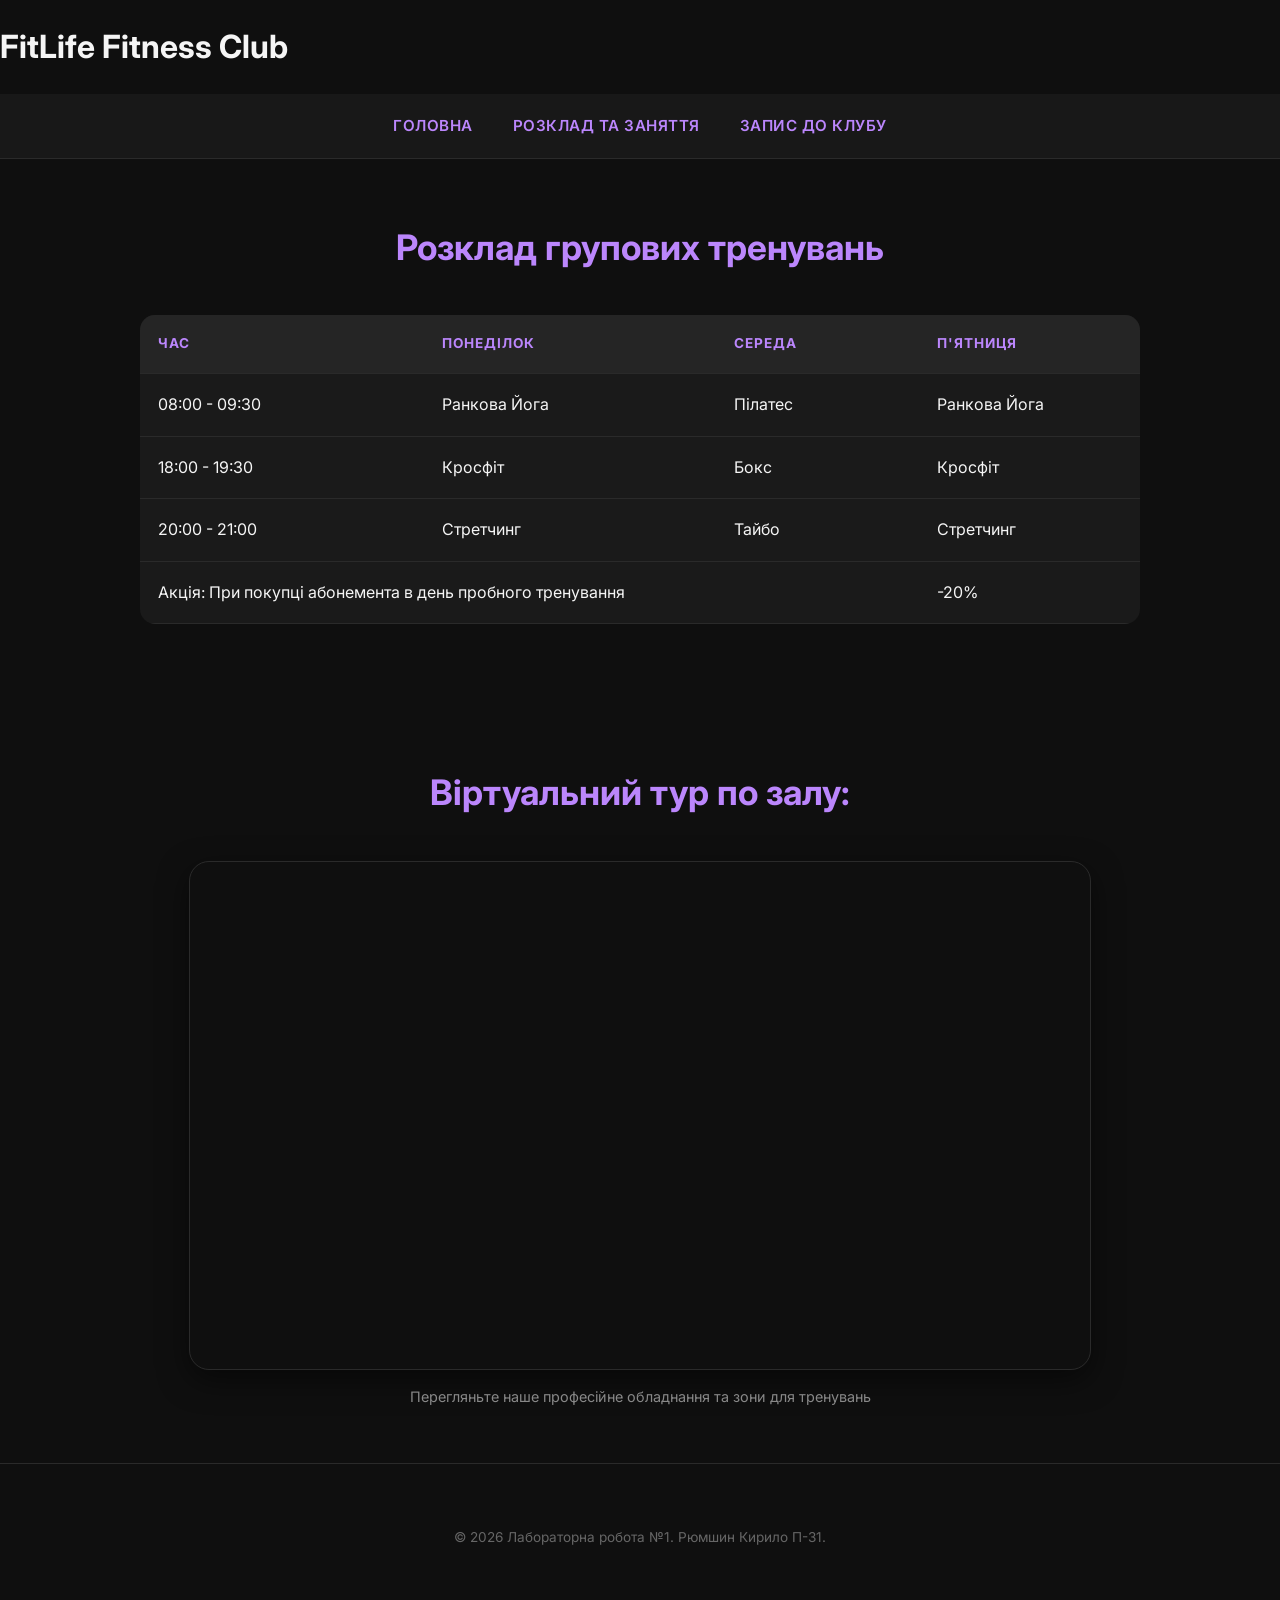
==== catalog.html @ debfa004 "Initial commit" ====
<!DOCTYPE html>
<html lang="uk">
  <head>
    <meta charset="UTF-8" />
    <meta name="viewport" content="width=device-width, initial-scale=1.0" />
    <meta
      name="description"
      content="Розклад тренувань у FitLife: йога, кросфіт, бокс та силові заняття."
    />
    <title>Розклад занять — FitLife</title>
    <link rel="stylesheet" href="styles.css" />
  </head>
  <body>
    <header>
      <h1>FitLife Fitness Club</h1>
    </header>

    <nav>
      <ul>
        <li><a href="index.html">Головна</a></li>
        <li><a href="catalog.html">Розклад та заняття</a></li>
        <li><a href="contact.html">Запис до клубу</a></li>
      </ul>
    </nav>

    <main>
      <section>
        <h2>Розклад групових тренувань</h2>
        <table class="price-table">
          <thead>
            <tr>
              <th>Час</th>
              <th>Понеділок</th>
              <th>Середа</th>
              <th>П'ятниця</th>
            </tr>
          </thead>
          <tbody>
            <tr>
              <td>08:00 - 09:30</td>
              <td>Ранкова Йога</td>
              <td>Пілатес</td>
              <td>Ранкова Йога</td>
            </tr>
            <tr>
              <td>18:00 - 19:30</td>
              <td>Кросфіт</td>
              <td>Бокс</td>
              <td>Кросфіт</td>
            </tr>
            <tr>
              <td>20:00 - 21:00</td>
              <td>Стретчинг</td>
              <td>Тайбо</td>
              <td>Стретчинг</td>
            </tr>
          </tbody>
          <tfoot>
            <tr>
              <td colspan="3">
                Акція: При покупці абонемента в день пробного тренування
              </td>
              <td>-20%</td>
            </tr>
          </tfoot>
        </table>
      </section>

      <section style="text-align: center; padding: 40px 20px">
        <h2>Віртуальний тур по залу:</h2>
        <div
          style="
            max-width: 900px;
            margin: 0 auto;
            border-radius: 20px;
            overflow: hidden;
            border: 1px solid #2a2a2a;
            box-shadow: 0 10px 30px rgba(0, 0, 0, 0.5);
          "
        >
          <iframe
            width="100%"
            height="500"
            src="https://www.youtube.com/embed/egmqsOqlBVE?mute=1&showinfo=0&rel=0"
            title="Fierce Gym Virtual Tour"
            frameborder="0"
            allow="accelerometer; autoplay; clipboard-write; encrypted-media; gyroscope; picture-in-picture"
            allowfullscreen
          >
          </iframe>
        </div>
        <p style="color: #888; margin-top: 15px; font-size: 0.9rem">
          Перегляньте наше професійне обладнання та зони для тренувань
        </p>
      </section>
    </main>

    <footer>
      <p>© 2026 Лабораторна робота №1. Рюмшин Кирило П-31.</p>
    </footer>
  </body>
</html>
---- styles.css ----
@import url("https://fonts.googleapis.com/css2?family=Inter:wght@300;400;600;700&display=swap");

body {
  margin: 0;
  padding: 0;
  font-family: "Inter", -apple-system, BlinkMacSystemFont, sans-serif;
  background-color: #0f0f0f;
  color: #f5f5f5;
  line-height: 1.6;
  -webkit-font-smoothing: antialiased;
}

nav {
  background: rgba(26, 26, 26, 0.95);
  padding: 1.2rem;
  position: sticky;
  top: 0;
  z-index: 1000;
  border-bottom: 1px solid #2a2a2a;
  backdrop-filter: blur(10px);
}

nav ul {
  list-style: none;
  display: flex;
  justify-content: center;
  margin: 0;
  padding: 0;
}

nav ul li {
  margin: 0 20px;
}

nav ul li a {
  color: #bb86fc;
  text-decoration: none;
  font-weight: 600;
  font-size: 0.95rem;
  transition: 0.3s;
  text-transform: uppercase;
  letter-spacing: 0.5px;
}

nav ul li a:hover {
  color: #03dac6;
}

.hero {
  position: relative;
  height: 80vh;
  display: flex;
  align-items: center;
  justify-content: center;
  text-align: center;
  background: linear-gradient(rgba(0, 0, 0, 0.7), rgba(0, 0, 0, 0.7)),
    url("https://images.unsplash.com/photo-1540497077202-7c8a3999166f?q=80&w=2070&auto=format&fit=crop");
  background-size: cover;
  background-position: center;
  background-attachment: fixed;
}

.hero-content {
  background: rgba(255, 255, 255, 0.03);
  backdrop-filter: blur(15px);
  padding: 50px;
  border-radius: 24px;
  border: 1px solid rgba(255, 255, 255, 0.1);
  max-width: 800px;
  box-shadow: 0 20px 50px rgba(0, 0, 0, 0.5);
}

.hero h2 {
  font-size: 2.5rem;
  margin-bottom: 20px;
  font-weight: 700;
}

.cta-button {
  display: inline-block;
  padding: 16px 32px;
  background-color: #bb86fc;
  color: #000;
  text-decoration: none;
  font-weight: 700;
  border-radius: 12px;
  transition: 0.3s ease;
  text-transform: uppercase;
  letter-spacing: 1px;
}

.cta-button:hover {
  background-color: #9965f4;
  transform: translateY(-3px);
  box-shadow: 0 10px 20px rgba(187, 134, 252, 0.3);
}

h2 {
  text-align: center;
  margin: 60px 0 40px;
  font-size: 2.2rem;
  color: #bb86fc;
  font-weight: 700;
}

.price-cards {
  display: flex;
  justify-content: center;
  flex-wrap: wrap;
  padding: 20px;
  gap: 30px;
}

.card {
  background: #1a1a1a;
  padding: 40px;
  border-radius: 20px;
  width: 280px;
  text-align: center;
  border: 1px solid #2a2a2a;
  transition: 0.3s ease;
}

.card:hover {
  border-color: #03dac6;
  transform: translateY(-10px);
  background: #222;
}

.card h3 {
  margin-top: 0;
  font-size: 1.5rem;
}

.price {
  font-size: 2rem;
  color: #03dac6;
  font-weight: 700;
  margin: 20px 0;
}

.card ul {
  list-style: none;
  padding: 0;
  color: #aaa;
}

.card ul li {
  margin-bottom: 10px;
}

.price-table {
  max-width: 1000px;
  margin: 40px auto;
  width: 90%;
  border-collapse: collapse;
  background: #1a1a1a;
  border-radius: 15px;
  overflow: hidden;
}

th,
td {
  padding: 18px;
  text-align: left;
  border-bottom: 1px solid #2a2a2a;
}

th {
  background: #252525;
  color: #bb86fc;
  text-transform: uppercase;
  font-size: 0.85rem;
  letter-spacing: 1px;
}

.contact-form {
  max-width: 600px;
  margin: 40px auto;
  background: #1a1a1a;
  padding: 30px;
  border-radius: 20px;
  border: 1px solid #2a2a2a;
}

fieldset {
  border: 1px solid #333;
  border-radius: 10px;
  margin-bottom: 20px;
  padding: 20px;
}

legend {
  color: #03dac6;
  font-weight: 600;
  padding: 0 10px;
}

.form-group {
  margin-bottom: 15px;
}

label {
  display: block;
  margin-bottom: 5px;
  color: #ccc;
}

input,
select,
textarea {
  width: 100%;
  padding: 12px;
  background: #0f0f0f;
  border: 1px solid #333;
  border-radius: 8px;
  color: #fff;
  box-sizing: border-box;
}

input:focus {
  outline: none;
  border-color: #bb86fc;
}

.btn-submit {
  width: 100%;
  padding: 15px;
  background: #03dac6;
  border: none;
  border-radius: 10px;
  font-weight: 700;
  cursor: pointer;
  transition: 0.3s;
}

.btn-submit:hover {
  background: #00bfa5;
}

.location-container {
  display: grid;
  grid-template-columns: 1fr 1fr;
  gap: 40px;
  max-width: 1100px;
  margin: 0 auto 60px;
  padding: 0 20px;
}

.address-info {
  background: #1a1a1a;
  padding: 30px;
  border-radius: 20px;
}

.map iframe {
  border-radius: 20px;
  border: 1px solid #2a2a2a;
}

footer {
  text-align: center;
  padding: 50px 20px;
  border-top: 1px solid #2a2a2a;
  color: #666;
  font-size: 0.85rem;
}

@media (max-width: 768px) {
  .location-container {
    grid-template-columns: 1fr;
  }
  .hero h2 {
    font-size: 1.8rem;
  }
}

.buy-button {
  display: block;
  margin-top: 20px;
  padding: 12px;
  background-color: transparent;
  color: #03dac6;
  text-decoration: none;
  border: 2px solid #03dac6;
  border-radius: 8px;
  font-weight: 700;
  font-size: 0.9rem;
  transition: 0.3s;
  text-transform: uppercase;
}

.buy-button:hover {
  background-color: #03dac6;
  color: #000;
}
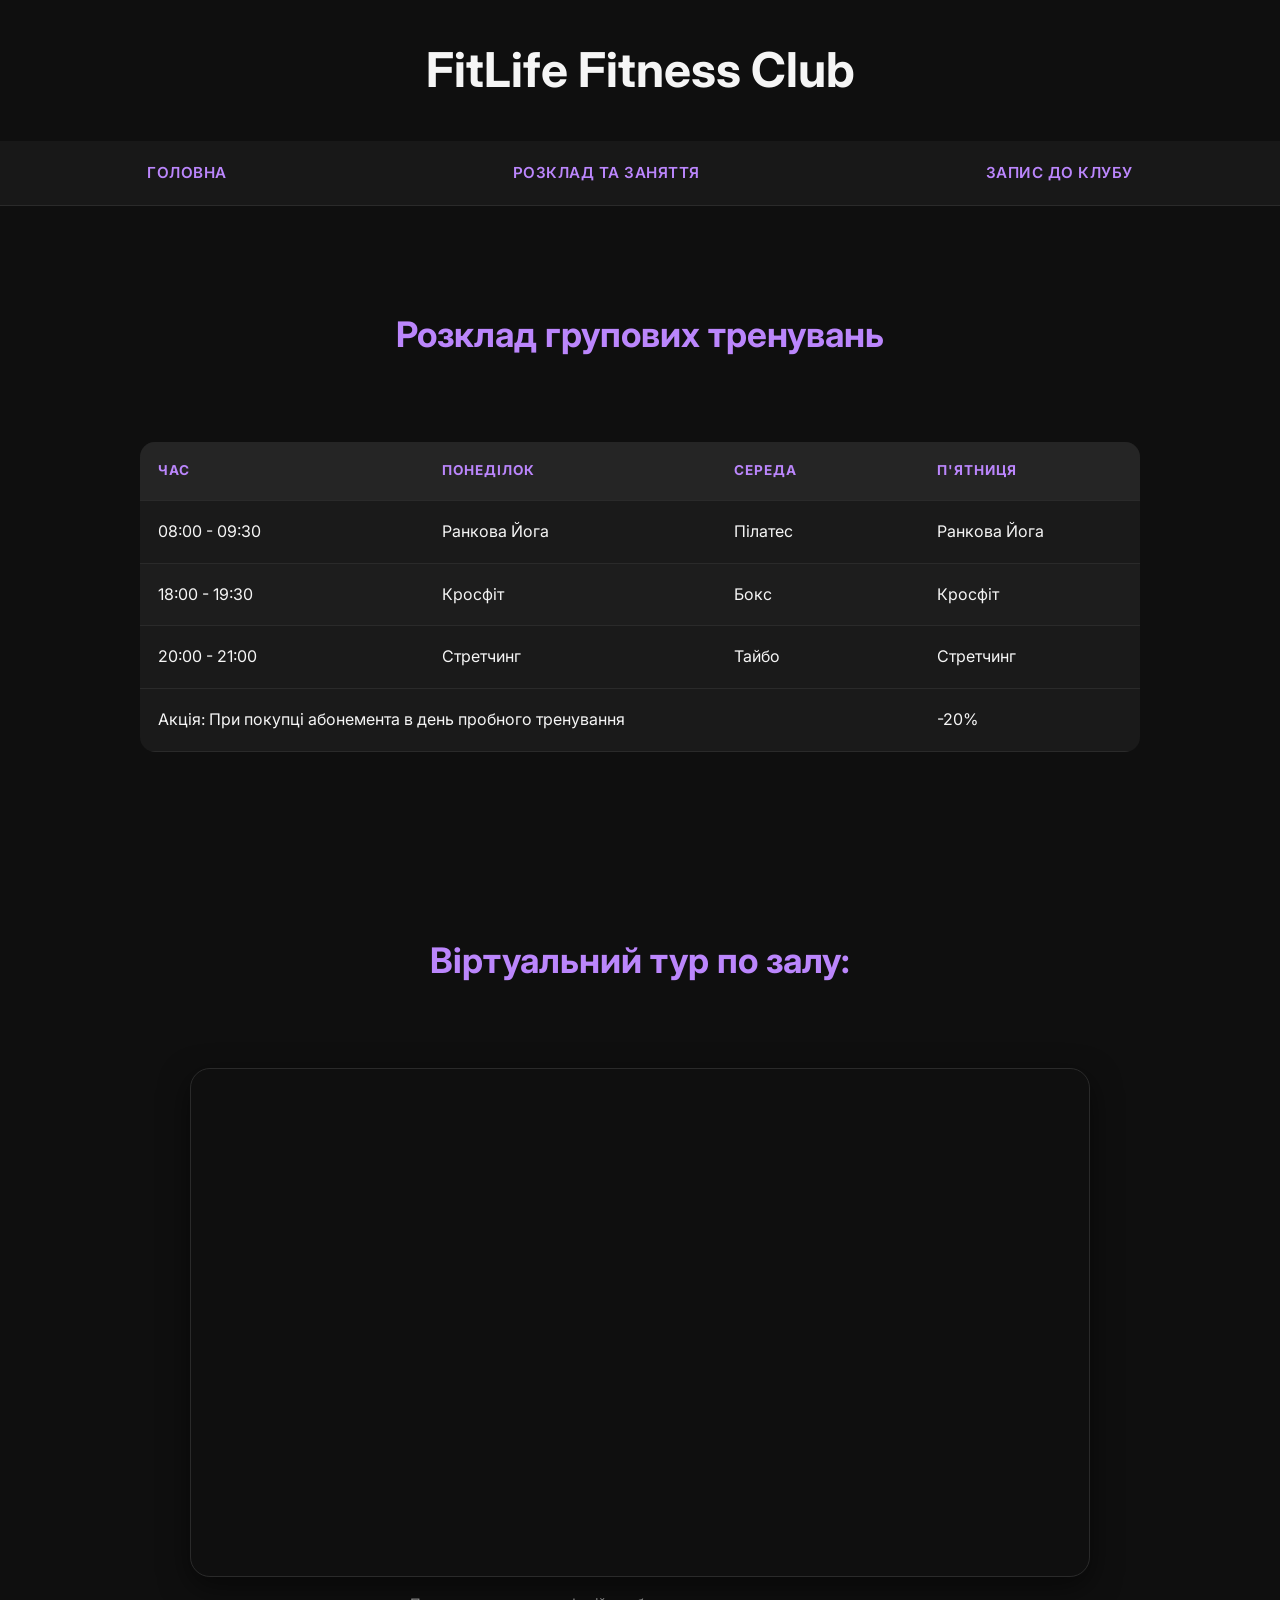
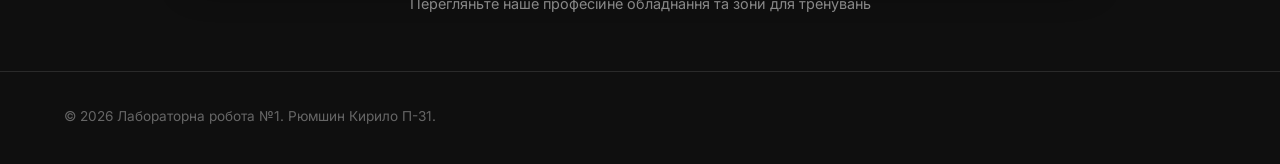
==== commit 516fcca0: "docs: виконано базовий рівень практичної роботи №1" ====
--- a/catalog.html
+++ b/catalog.html
@@ -8,7 +8,7 @@
       content="Розклад тренувань у FitLife: йога, кросфіт, бокс та силові заняття."
     />
     <title>Розклад занять — FitLife</title>
-    <link rel="stylesheet" href="styles.css" />
+    <link rel="stylesheet" href="style3.css" />
   </head>
   <body>
     <header>
@@ -79,11 +79,9 @@
           "
         >
           <iframe
-            width="100%"
-            height="500"
-            src="https://www.youtube.com/embed/egmqsOqlBVE?mute=1&showinfo=0&rel=0"
+            style="width: 100%; height: 500px; border: 0"
+            src="https://www.youtube.com/embed/egmqsOqlBVE?mute=1&amp;showinfo=0&amp;rel=0"
             title="Fierce Gym Virtual Tour"
-            frameborder="0"
             allow="accelerometer; autoplay; clipboard-write; encrypted-media; gyroscope; picture-in-picture"
             allowfullscreen
           >
--- a/style3.css
+++ b/style3.css
@@ -0,0 +1,100 @@
+@import url("styles.css");
+
+nav ul {
+  display: flex !important;
+  flex-direction: row !important;
+  justify-content: space-around !important;
+  gap: 1rem !important;
+  list-style: none !important;
+  padding: 0 !important;
+  margin: 0 !important;
+}
+
+nav ul li {
+  margin: 0 !important;
+}
+
+img {
+  max-width: 100% !important;
+  height: auto !important;
+}
+
+iframe,
+video {
+  max-width: 100% !important;
+}
+
+h1,
+h2 {
+  text-align: center !important;
+  font-size: 1.6rem !important;
+}
+
+main,
+.container {
+  padding: 10px !important;
+}
+
+.hero {
+  margin: 0 -10px !important;
+  width: auto !important;
+  background-size: cover;
+  background-position: center;
+}
+
+@media (min-width: 768px) {
+  nav ul {
+    flex-direction: row;
+    justify-content: space-around !important;
+    gap: 30px !important;
+  }
+
+  h1 {
+    font-size: 3rem !important;
+  }
+  h2 {
+    font-size: 2.2rem !important;
+  }
+
+  .container {
+    padding: 40px 10% !important;
+  }
+
+  main {
+    padding: 0 !important;
+  }
+
+  .hero {
+    margin: 0 !important;
+  }
+
+  .pricing,
+  .location,
+  h2 {
+    padding: 40px 10% !important;
+  }
+
+  .location-container {
+    display: grid !important;
+    grid-template-columns: 1fr 1fr;
+    gap: 30px;
+    padding: 0 !important;
+  }
+}
+
+footer {
+  display: flex !important;
+  flex-direction: column;
+  align-items: center;
+  gap: 1rem;
+  padding: 20px !important;
+  border-top: 1px solid #2a2a2a;
+}
+
+@media (min-width: 768px) {
+  footer {
+    flex-direction: row !important;
+    justify-content: space-between !important;
+    padding: 20px 5% !important;
+  }
+}
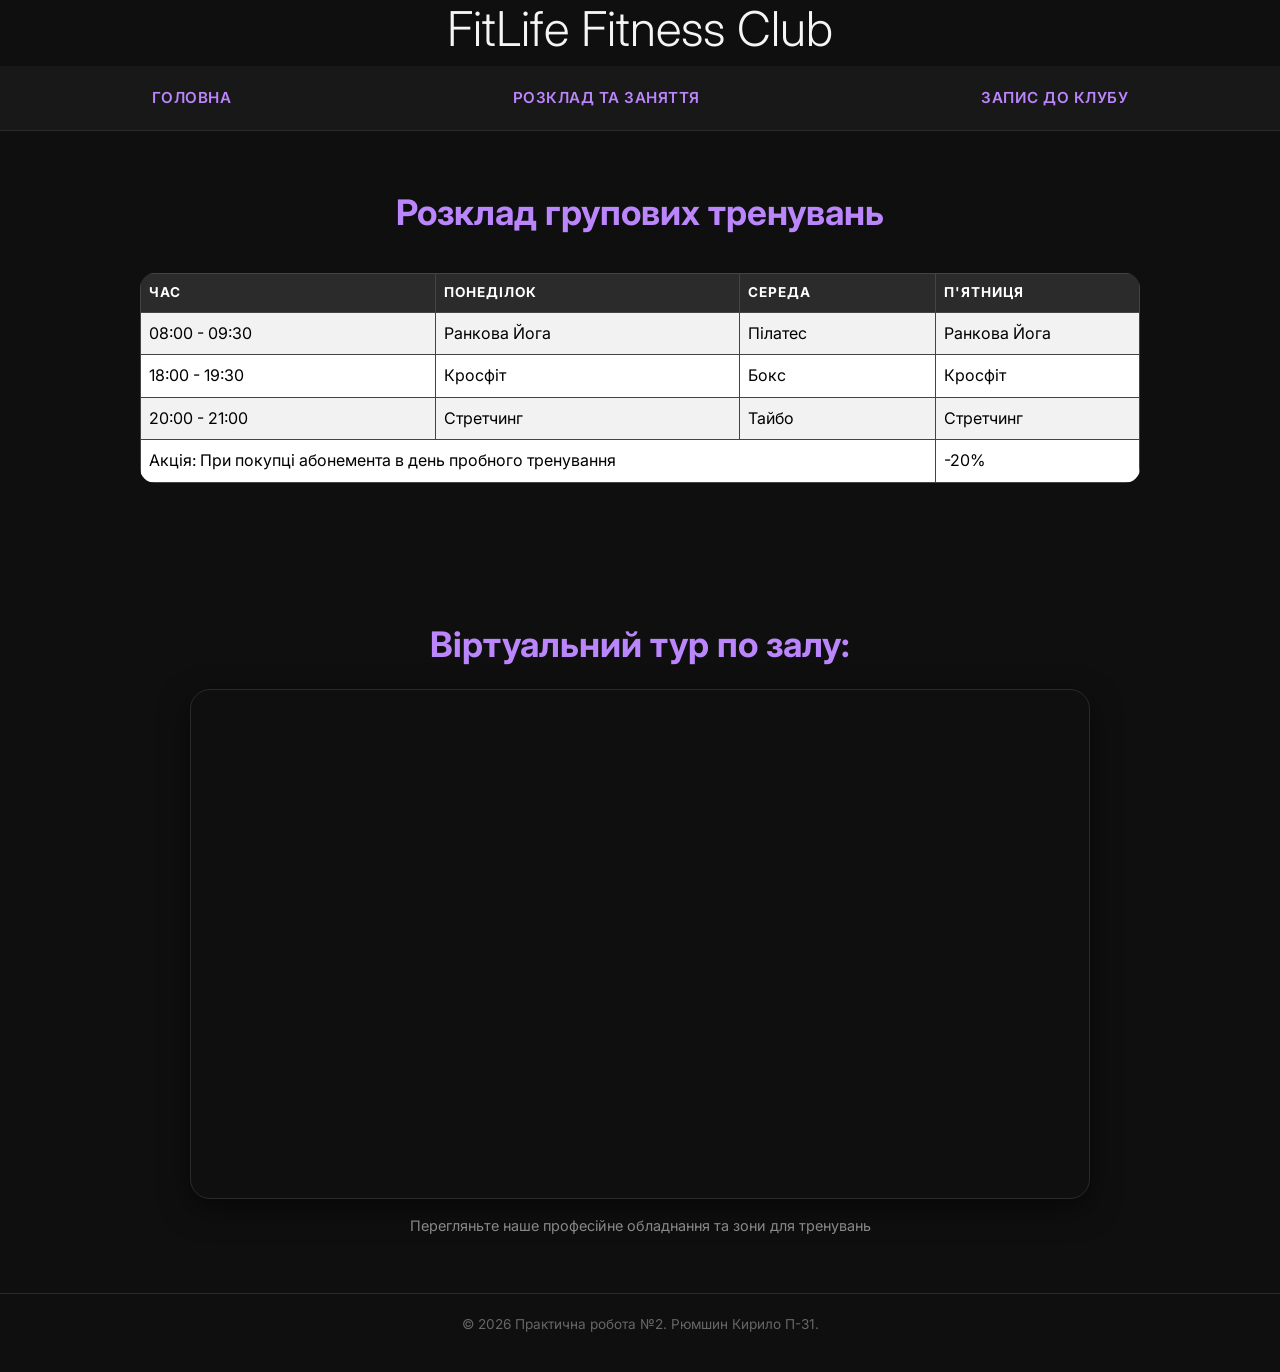
==== commit 9257536a: "Implement Bootstrap styling and grid system" ====
--- a/catalog.html
+++ b/catalog.html
@@ -3,16 +3,23 @@
   <head>
     <meta charset="UTF-8" />
     <meta name="viewport" content="width=device-width, initial-scale=1.0" />
-    <meta
-      name="description"
-      content="Розклад тренувань у FitLife: йога, кросфіт, бокс та силові заняття."
+
+    <meta name="description" content="Розклад тренувань у FitLife." />
+
+    <title>Розклад занять — FitLife</title>
+
+    <!-- Bootstrap -->
+    <link
+      href="https://cdn.jsdelivr.net/npm/bootstrap@5.3.3/dist/css/bootstrap.min.css"
+      rel="stylesheet"
     />
-    <title>Розклад занять — FitLife</title>
+
     <link rel="stylesheet" href="style3.css" />
   </head>
+
   <body>
     <header>
-      <h1>FitLife Fitness Club</h1>
+      <h1 class="display-4">FitLife Fitness Club</h1>
     </header>
 
     <nav>
@@ -23,10 +30,11 @@
       </ul>
     </nav>
 
-    <main>
+    <main class="container">
       <section>
-        <h2>Розклад групових тренувань</h2>
-        <table class="price-table">
+        <h2 class="text-center mb-4">Розклад групових тренувань</h2>
+
+        <table class="price-table table table-striped table-bordered">
           <thead>
             <tr>
               <th>Час</th>
@@ -35,6 +43,7 @@
               <th>П'ятниця</th>
             </tr>
           </thead>
+
           <tbody>
             <tr>
               <td>08:00 - 09:30</td>
@@ -42,12 +51,14 @@
               <td>Пілатес</td>
               <td>Ранкова Йога</td>
             </tr>
+
             <tr>
               <td>18:00 - 19:30</td>
               <td>Кросфіт</td>
               <td>Бокс</td>
               <td>Кросфіт</td>
             </tr>
+
             <tr>
               <td>20:00 - 21:00</td>
               <td>Стретчинг</td>
@@ -55,11 +66,13 @@
               <td>Стретчинг</td>
             </tr>
           </tbody>
+
           <tfoot>
             <tr>
               <td colspan="3">
                 Акція: При покупці абонемента в день пробного тренування
               </td>
+
               <td>-20%</td>
             </tr>
           </tfoot>
@@ -67,7 +80,8 @@
       </section>
 
       <section style="text-align: center; padding: 40px 20px">
-        <h2>Віртуальний тур по залу:</h2>
+        <h2 class="text-center mb-4">Віртуальний тур по залу:</h2>
+
         <div
           style="
             max-width: 900px;
@@ -84,9 +98,9 @@
             title="Fierce Gym Virtual Tour"
             allow="accelerometer; autoplay; clipboard-write; encrypted-media; gyroscope; picture-in-picture"
             allowfullscreen
-          >
-          </iframe>
+          ></iframe>
         </div>
+
         <p style="color: #888; margin-top: 15px; font-size: 0.9rem">
           Перегляньте наше професійне обладнання та зони для тренувань
         </p>
@@ -94,7 +108,9 @@
     </main>
 
     <footer>
-      <p>© 2026 Лабораторна робота №1. Рюмшин Кирило П-31.</p>
+      <p>© 2026 Практична робота №2. Рюмшин Кирило П-31.</p>
     </footer>
+
+    <script src="https://cdn.jsdelivr.net/npm/bootstrap@5.3.3/dist/js/bootstrap.bundle.min.js"></script>
   </body>
 </html>
--- a/style3.css
+++ b/style3.css
@@ -1,4 +1,6 @@
 @import url("styles.css");
+
+/* NAVIGATION */
 
 nav ul {
   display: flex !important;
@@ -14,6 +16,8 @@
   margin: 0 !important;
 }
 
+/* MEDIA */
+
 img {
   max-width: 100% !important;
   height: auto !important;
@@ -24,63 +28,146 @@
   max-width: 100% !important;
 }
 
+/* TITLES */
+
 h1,
 h2 {
   text-align: center !important;
-  font-size: 1.6rem !important;
-}
-
-main,
-.container {
-  padding: 10px !important;
-}
+}
+
+/* CONTAINER */
+
+main.container {
+  max-width: 100% !important;
+  padding: 0 !important;
+}
+
+/* HERO */
 
 .hero {
-  margin: 0 -10px !important;
-  width: auto !important;
-  background-size: cover;
-  background-position: center;
-}
-
-@media (min-width: 768px) {
-  nav ul {
-    flex-direction: row;
-    justify-content: space-around !important;
-    gap: 30px !important;
-  }
-
-  h1 {
-    font-size: 3rem !important;
-  }
-  h2 {
-    font-size: 2.2rem !important;
-  }
-
-  .container {
-    padding: 40px 10% !important;
-  }
-
-  main {
-    padding: 0 !important;
-  }
-
-  .hero {
-    margin: 0 !important;
-  }
-
-  .pricing,
-  .location,
-  h2 {
-    padding: 40px 10% !important;
-  }
-
-  .location-container {
-    display: grid !important;
-    grid-template-columns: 1fr 1fr;
-    gap: 30px;
-    padding: 0 !important;
-  }
-}
+  width: 100% !important;
+  min-height: 700px !important;
+
+  display: flex;
+  align-items: center;
+
+  background-size: cover !important;
+  background-position: center !important;
+
+  margin: 0 !important;
+  padding: 0 10% !important;
+}
+
+/* HERO CONTENT */
+
+.hero-content {
+  max-width: 600px;
+}
+
+/* PRICING */
+
+.pricing {
+  padding: 80px 10% !important;
+}
+
+/* FIX BOOTSTRAP ROW */
+
+.pricing .row {
+  display: flex !important;
+  flex-wrap: nowrap !important;
+  justify-content: center !important;
+  gap: 30px !important;
+}
+
+/* FIX CARDS */
+
+.pricing .card {
+  flex: 1 1 300px !important;
+  max-width: 320px !important;
+
+  background: inherit !important;
+  color: inherit !important;
+  border: none !important;
+}
+
+/* LOCATION */
+
+.location {
+  padding: 80px 10% !important;
+}
+
+/* FIX LOCATION BLOCK */
+
+.location-container {
+  display: flex !important;
+  gap: 30px !important;
+  align-items: stretch !important;
+}
+
+/* ADDRESS */
+
+.address-info {
+  flex: 1 !important;
+}
+
+/* MAP */
+
+.map {
+  flex: 1 !important;
+}
+
+.map iframe {
+  width: 100% !important;
+  height: 300px !important;
+  border-radius: 12px;
+}
+
+/* TABLE */
+
+.table {
+  color: #eaeaea !important;
+  background-color: #1e1e1e !important;
+  border-color: #444 !important;
+}
+
+.table th {
+  background-color: #2b2b2b !important;
+  color: white !important;
+}
+
+.table-striped tbody tr:nth-of-type(odd) {
+  background-color: #252525 !important;
+}
+
+.table-striped tbody tr:nth-of-type(even) {
+  background-color: #1b1b1b !important;
+}
+
+.table td,
+.table th {
+  border-color: #444 !important;
+}
+
+/* FORM */
+
+.form-control {
+  background-color: inherit !important;
+  color: inherit !important;
+  border: 1px solid #555 !important;
+}
+
+.form-control::placeholder {
+  color: #999 !important;
+}
+
+/* BUTTON */
+
+.btn-primary {
+  background-color: inherit !important;
+  border-color: inherit !important;
+}
+
+/* FOOTER */
 
 footer {
   display: flex !important;
@@ -91,10 +178,51 @@
   border-top: 1px solid #2a2a2a;
 }
 
+@media (max-width: 992px) {
+  .pricing .row {
+    flex-wrap: wrap !important;
+  }
+
+  .location-container {
+    flex-direction: column !important;
+  }
+
+  .hero {
+    min-height: 500px !important;
+  }
+}
+
 @media (min-width: 768px) {
+  h1 {
+    font-size: 3rem !important;
+  }
+
+  h2 {
+    font-size: 2.2rem !important;
+  }
+
   footer {
     flex-direction: row !important;
     justify-content: space-between !important;
     padding: 20px 5% !important;
   }
 }
+
+html,
+body {
+  height: 100%;
+}
+
+body {
+  display: flex;
+  flex-direction: column;
+}
+
+main {
+  flex: 1;
+}
+
+footer {
+  text-align: center !important;
+  justify-content: center !important;
+}
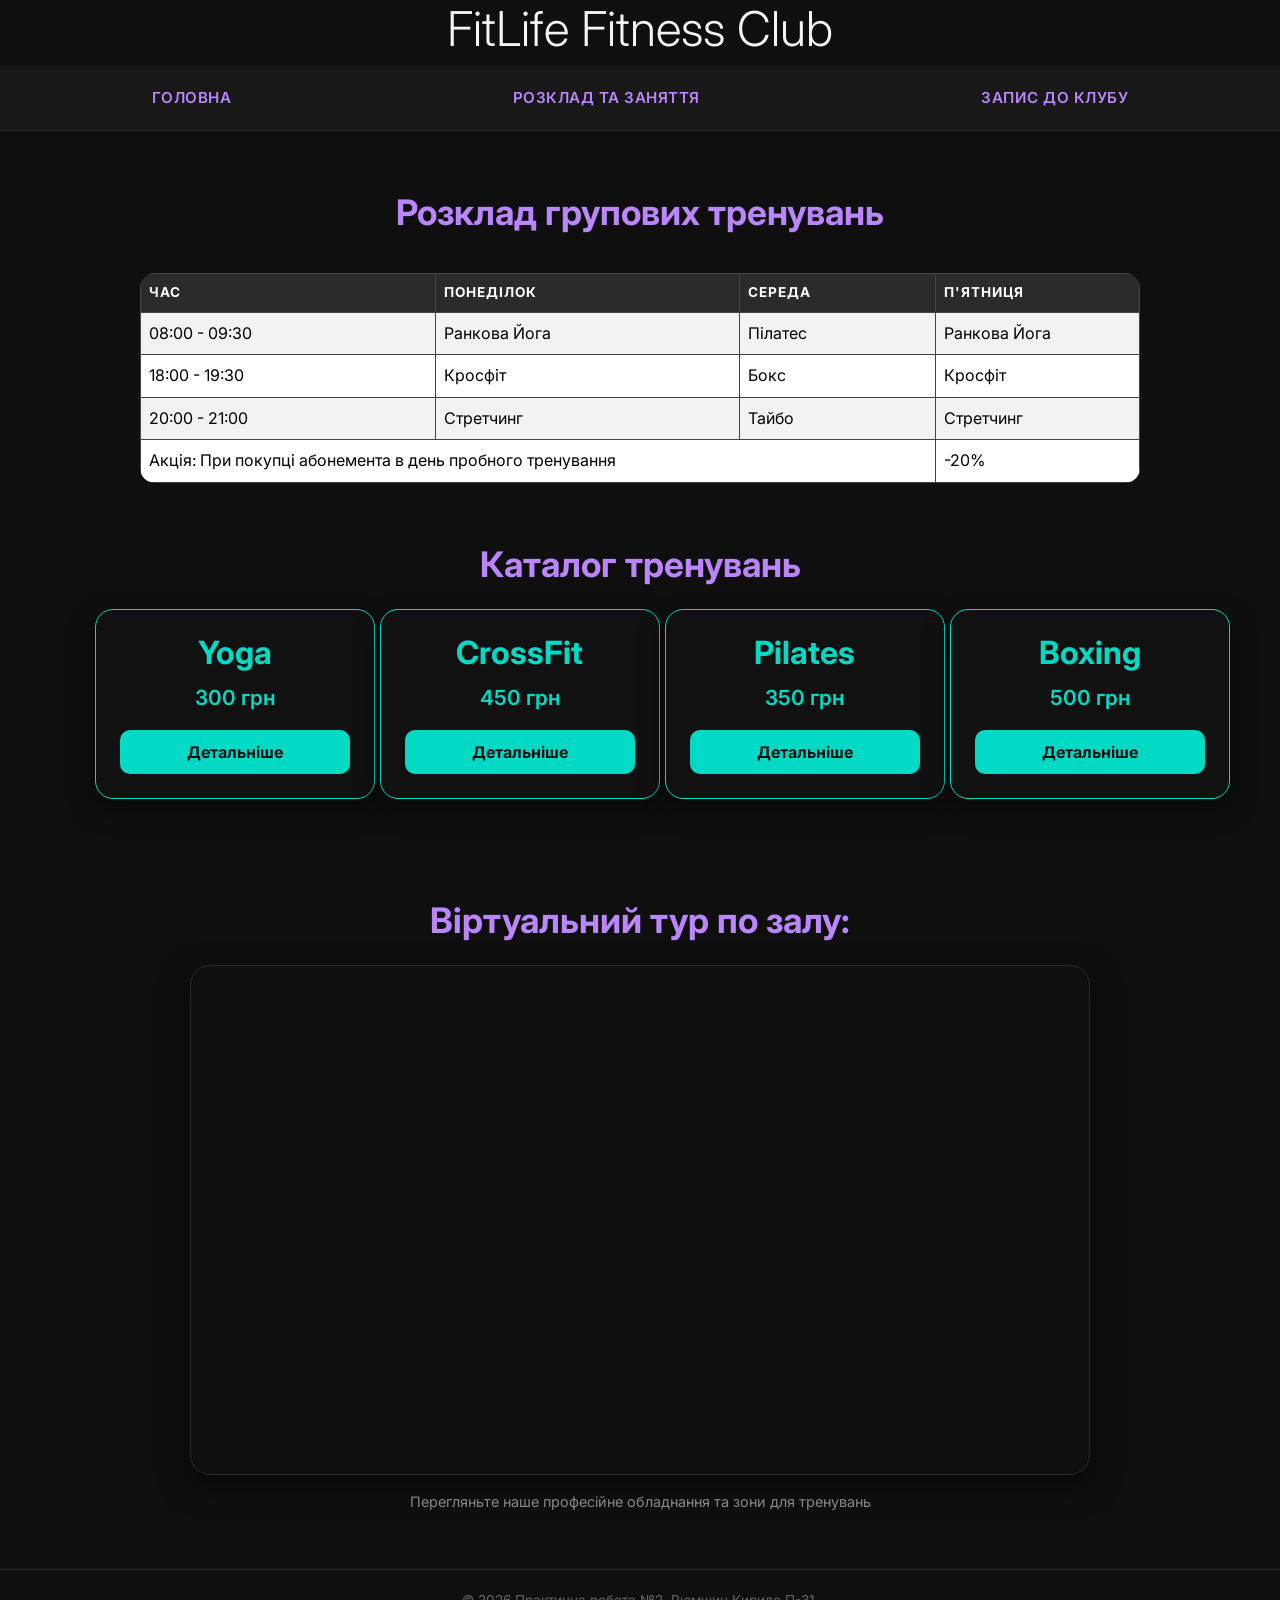
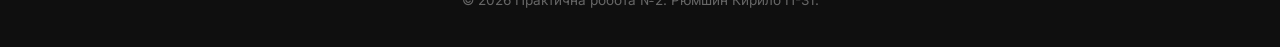
==== commit 0d50f304: "Added dynamic training catalog and form handling" ====
--- a/catalog.html
+++ b/catalog.html
@@ -8,7 +8,6 @@
 
     <title>Розклад занять — FitLife</title>
 
-    <!-- Bootstrap -->
     <link
       href="https://cdn.jsdelivr.net/npm/bootstrap@5.3.3/dist/css/bootstrap.min.css"
       rel="stylesheet"
@@ -77,6 +76,12 @@
             </tr>
           </tfoot>
         </table>
+
+        <section class="mt-5">
+          <h2 class="text-center mb-4">Каталог тренувань</h2>
+
+          <div id="catalog-container" class="row g-4"></div>
+        </section>
       </section>
 
       <section style="text-align: center; padding: 40px 20px">
@@ -112,5 +117,6 @@
     </footer>
 
     <script src="https://cdn.jsdelivr.net/npm/bootstrap@5.3.3/dist/js/bootstrap.bundle.min.js"></script>
+    <script src="script.js"></script>
   </body>
 </html>
--- a/style3.css
+++ b/style3.css
@@ -1,6 +1,4 @@
 @import url("styles.css");
-
-/* NAVIGATION */
 
 nav ul {
   display: flex !important;
@@ -16,8 +14,6 @@
   margin: 0 !important;
 }
 
-/* MEDIA */
-
 img {
   max-width: 100% !important;
   height: auto !important;
@@ -28,22 +24,16 @@
   max-width: 100% !important;
 }
 
-/* TITLES */
-
 h1,
 h2 {
   text-align: center !important;
 }
 
-/* CONTAINER */
-
 main.container {
   max-width: 100% !important;
   padding: 0 !important;
 }
 
-/* HERO */
-
 .hero {
   width: 100% !important;
   min-height: 700px !important;
@@ -58,19 +48,13 @@
   padding: 0 10% !important;
 }
 
-/* HERO CONTENT */
-
 .hero-content {
   max-width: 600px;
 }
 
-/* PRICING */
-
 .pricing {
   padding: 80px 10% !important;
 }
-
-/* FIX BOOTSTRAP ROW */
 
 .pricing .row {
   display: flex !important;
@@ -79,8 +63,6 @@
   gap: 30px !important;
 }
 
-/* FIX CARDS */
-
 .pricing .card {
   flex: 1 1 300px !important;
   max-width: 320px !important;
@@ -90,27 +72,19 @@
   border: none !important;
 }
 
-/* LOCATION */
-
 .location {
   padding: 80px 10% !important;
 }
 
-/* FIX LOCATION BLOCK */
-
 .location-container {
   display: flex !important;
   gap: 30px !important;
   align-items: stretch !important;
 }
 
-/* ADDRESS */
-
 .address-info {
   flex: 1 !important;
 }
-
-/* MAP */
 
 .map {
   flex: 1 !important;
@@ -122,8 +96,6 @@
   border-radius: 12px;
 }
 
-/* TABLE */
-
 .table {
   color: #eaeaea !important;
   background-color: #1e1e1e !important;
@@ -148,8 +120,6 @@
   border-color: #444 !important;
 }
 
-/* FORM */
-
 .form-control {
   background-color: inherit !important;
   color: inherit !important;
@@ -160,14 +130,10 @@
   color: #999 !important;
 }
 
-/* BUTTON */
-
 .btn-primary {
   background-color: inherit !important;
   border-color: inherit !important;
 }
-
-/* FOOTER */
 
 footer {
   display: flex !important;
@@ -226,3 +192,56 @@
   text-align: center !important;
   justify-content: center !important;
 }
+
+#catalog-container .card {
+  background: #111 !important;
+  border: 1px solid #03dac6 !important;
+  border-radius: 18px;
+  text-align: center;
+  transition: 0.3s;
+}
+
+#catalog-container .card:hover {
+  transform: translateY(-5px);
+  box-shadow: 0 0 20px rgba(3, 218, 198, 0.4);
+}
+
+select,
+option {
+  background-color: #1b1b1b !important;
+  color: #03dac6 !important;
+}
+
+.btn-primary {
+  background-color: #03dac6 !important;
+  border-color: #03dac6 !important;
+  color: #111 !important;
+  font-weight: bold;
+  border-radius: 10px;
+  padding: 10px 18px;
+}
+
+.btn-primary:hover {
+  background-color: #00bfa5 !important;
+  border-color: #00bfa5 !important;
+}
+
+#catalog-container {
+  display: flex;
+  flex-wrap: wrap;
+  justify-content: center;
+  gap: 25px;
+}
+
+#catalog-container .col-md-4 {
+  flex: 0 1 260px;
+  max-width: 260px;
+}
+
+.buy-button,
+.details-btn,
+.btn-submit {
+  background-color: #03dac6 !important;
+  color: #111 !important;
+  border: none !important;
+}
